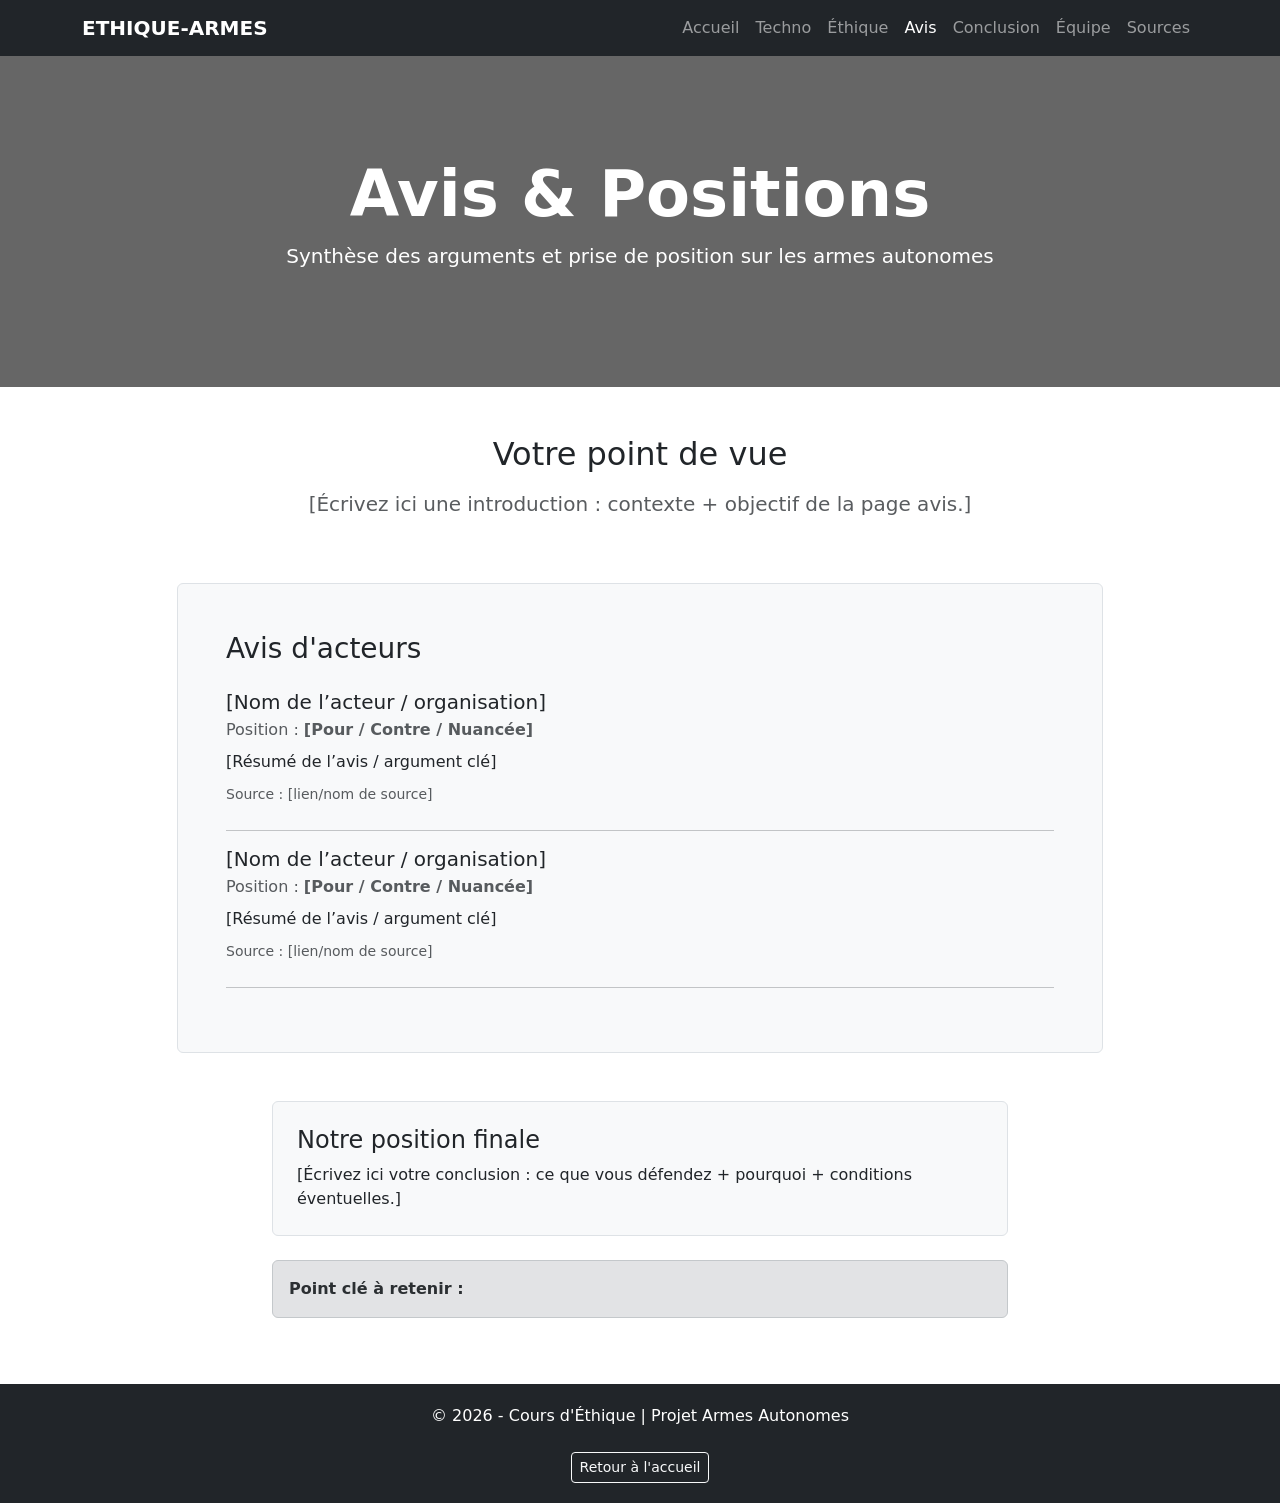
==== avis.html @ dd93b65e "Update avis.html" ====
<!DOCTYPE html>
<html lang="fr">
<head>
    <meta charset="UTF-8">
    <meta name="viewport" content="width=device-width, initial-scale=1.0">
    <title>Avis - Armes Autonomes</title>
    <link href="https://cdn.jsdelivr.net/npm/bootstrap@5.3.0/dist/css/bootstrap.min.css" rel="stylesheet">
    <style>
        .hero-section {
            background: linear-gradient(rgba(0,0,0,0.6), rgba(0,0,0,0.6)),
                        url('https://fmes-france.org/wp-content/uploads/2025/06/1.jpg');
            background-size: cover;
            color: white;
            padding: 100px 0;
            text-align: center;
        }
        .nav-link:hover { color: #ffc107 !important; }
        footer { background: #212529; color: white; padding: 20px 0; margin-top: 50px; }

        /* Spécifique à la page avis */
        .opinion-card { transition: transform 0.3s; border: none; }
        .opinion-card:hover { transform: translateY(-8px); }
        .badge-pill { border-radius: 999px; }
    </style>
</head>
<body>

    <!-- NAVBAR (copiée du style des autres pages) -->
    <nav class="navbar navbar-expand-lg navbar-dark bg-dark sticky-top">
        <div class="container">
            <a class="navbar-brand fw-bold" href="index.html">ETHIQUE-ARMES</a>
            <button class="navbar-toggler" type="button" data-bs-toggle="collapse" data-bs-target="#navbarNav">
                <span class="navbar-toggler-icon"></span>
            </button>
            <div class="collapse navbar-collapse" id="navbarNav">
                <ul class="navbar-nav ms-auto">
                    <li class="nav-item"><a class="nav-link" href="index.html">Accueil</a></li>
                    <li class="nav-item"><a class="nav-link" href="techno.html">Techno</a></li>
                    <li class="nav-item"><a class="nav-link" href="ethique.html">Éthique</a></li>
                    <li class="nav-item"><a class="nav-link active" href="avis.html">Avis</a></li>
                    <li class="nav-item"><a class="nav-link" href="conclusion.html">Conclusion</a></li>
                    <li class="nav-item"><a class="nav-link" href="equipe.html">Équipe</a></li>
                    <li class="nav-item"><a class="nav-link" href="sources.html">Sources</a></li>
                </ul>
            </div>
        </div>
    </nav>

    <!-- HERO -->
    <header class="hero-section">
        <div class="container">
            <h1 class="display-3 fw-bold">Avis & Positions</h1>
            <p class="lead">Synthèse des arguments et prise de position sur les armes autonomes</p>
        </div>
    </header>

    <main class="container my-5">

        <!-- INTRO -->
        <div class="row mb-5">
            <div class="col-lg-8 mx-auto text-center">
                <h2 class="mb-3">Votre point de vue</h2>
                <p class="fs-5 text-muted">
                    <!-- À REMPLIR : intro courte -->
                    [Écrivez ici une introduction : contexte + objectif de la page avis.]
                </p>
            </div>
        </div>

        <!-- CITATIONS / AVIS D'ACTEURS -->
        <div class="row mb-5">
            <div class="col-lg-10 mx-auto">
                <div class="bg-light p-5 rounded border">
                    <h3 class="mb-4">Avis d'acteurs</h3>

                    <!-- Bloc 1 -->
                    <div class="mb-4">
                        <h5 class="mb-1">[Nom de l’acteur / organisation]</h5>
                        <p class="text-muted mb-2">Position : <strong>[Pour / Contre / Nuancée]</strong></p>
                        <p class="mb-2">[Résumé de l’avis / argument clé]</p>
                        <small class="text-muted">Source : [lien/nom de source]</small>
                    </div>
                    <hr>

                    <!-- Bloc 2 -->
                    <div class="mb-4">
                        <h5 class="mb-1">[Nom de l’acteur / organisation]</h5>
                        <p class="text-muted mb-2">Position : <strong>[Pour / Contre / Nuancée]</strong></p>
                        <p class="mb-2">[Résumé de l’avis / argument clé]</p>
                        <small class="text-muted">Source : [lien/nom de source]</small>
                    </div>
                    <hr>


                </div>
            </div>
        </div>

        <!-- VOTRE CONCLUSION / PRISE DE POSITION -->
        <div class="row">
            <div class="col-lg-8 mx-auto">
                <div class="p-4 mb-4 bg-light border rounded">
                    <h4>Notre position finale</h4>
                    <p class="mb-0">
                        <!-- À REMPLIR : prise de position, justification -->
                        [Écrivez ici votre conclusion : ce que vous défendez + pourquoi + conditions éventuelles.]
                    </p>
                </div>

                <!-- Option : petite alerte (à remplir) -->
                <div class="alert alert-secondary">
                    <strong>Point clé à retenir :</strong> 
                </div>
            </div>
        </div>

    </main>

    <!-- FOOTER -->
    <footer>
        <div class="container text-center">
            <p>&copy; 2026 - Cours d'Éthique | Projet Armes Autonomes</p>
            <a href="index.html" class="btn btn-outline-light btn-sm mt-2">Retour à l'accueil</a>
        </div>
    </footer>

    <script src="https://cdn.jsdelivr.net/npm/bootstrap@5.3.0/dist/js/bootstrap.bundle.min.js"></script>
</body>
</html>
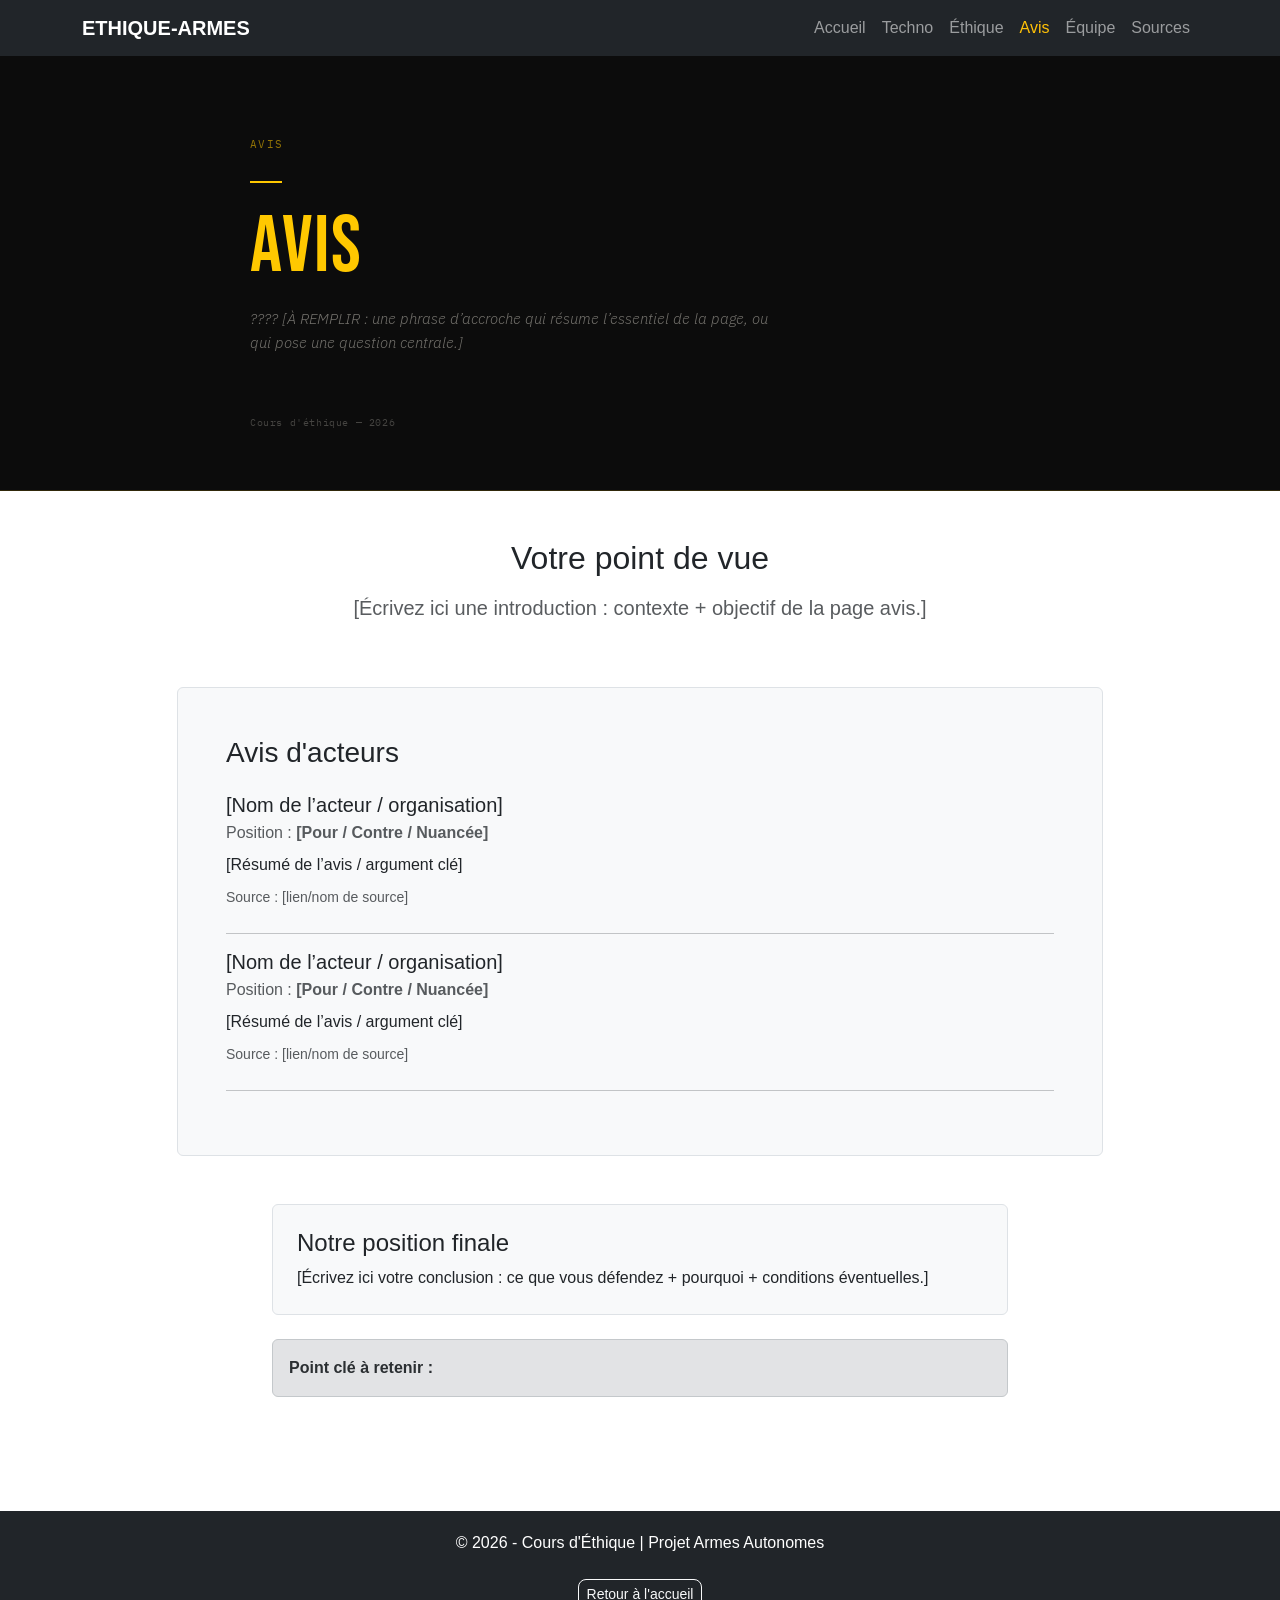
==== commit ae811dd0: "Amélioration des visuels sur les pages mais il faut adapter vos pages dedans" ====
--- a/avis.html
+++ b/avis.html
@@ -5,6 +5,8 @@
     <meta name="viewport" content="width=device-width, initial-scale=1.0">
     <title>Avis - Armes Autonomes</title>
     <link href="https://cdn.jsdelivr.net/npm/bootstrap@5.3.0/dist/css/bootstrap.min.css" rel="stylesheet">
+    <link href="https://fonts.googleapis.com/css2?family=Bebas+Neue&family=IBM+Plex+Mono:wght@400;500&family=IBM+Plex+Sans:ital,wght@0,300;0,400;1,300&display=swap" rel="stylesheet">
+    <link href="styles.css" rel="stylesheet"/>
     <style>
         .hero-section {
             background: linear-gradient(rgba(0,0,0,0.6), rgba(0,0,0,0.6)),
@@ -24,6 +26,34 @@
     </style>
 </head>
 <body>
+    <script>
+  /* Fade in à l'arrivée Transition effet balle */
+    document.addEventListener('DOMContentLoaded', () => {
+        document.body.classList.add('loaded');
+    });
+
+    /* Fade out au départ */
+    document.querySelectorAll('a').forEach(link => {
+        link.addEventListener('click', e => {
+        const href = link.getAttribute('href');
+
+        /* Ignorer les ancres, liens externes, et nouveaux onglets */
+        if (
+            !href ||
+            href.startsWith('#') ||
+            href.startsWith('http') ||
+            link.target === '_blank'
+        ) return;
+
+        e.preventDefault();
+        document.body.style.opacity = '0';
+
+        setTimeout(() => {
+            window.location.href = href;
+        }, 400); /* doit correspondre à la durée de transition */
+        });
+    });
+    </script>
 
     <!-- NAVBAR (copiée du style des autres pages) -->
     <nav class="navbar navbar-expand-lg navbar-dark bg-dark sticky-top">
@@ -38,21 +68,30 @@
                     <li class="nav-item"><a class="nav-link" href="techno.html">Techno</a></li>
                     <li class="nav-item"><a class="nav-link" href="ethique.html">Éthique</a></li>
                     <li class="nav-item"><a class="nav-link active" href="avis.html">Avis</a></li>
-                    <li class="nav-item"><a class="nav-link" href="conclusion.html">Conclusion</a></li>
                     <li class="nav-item"><a class="nav-link" href="equipe.html">Équipe</a></li>
                     <li class="nav-item"><a class="nav-link" href="sources.html">Sources</a></li>
                 </ul>
             </div>
         </div>
     </nav>
+    <header class="page-header">
+        <div class="ph-inner">
+            <div class="ph-breadcrumb">
+            Avis <!-- adapter par page -->
+            </div>
+            <div class="ph-accent-line"></div>
+            <h1 class="ph-title"><em>Avis</em></h1> <!-- adapter par page -->
+            <p class="ph-desc">
+            ???? [À REMPLIR : une phrase d’accroche qui résume l’essentiel de la page, ou qui pose une question centrale.]
+            </p>
+            <div class="ph-info">Cours d'éthique — 2026</div>
+            </div>
+             <p class="ph-desc">
+            
+            </p>
+        </div>
 
-    <!-- HERO -->
-    <header class="hero-section">
-        <div class="container">
-            <h1 class="display-3 fw-bold">Avis & Positions</h1>
-            <p class="lead">Synthèse des arguments et prise de position sur les armes autonomes</p>
-        </div>
-    </header>
+        </header>
 
     <main class="container my-5">
 
@@ -118,7 +157,7 @@
 
     <!-- FOOTER -->
     <footer>
-        <div class="container text-center">
+        <div class="container text-center ">
             <p>&copy; 2026 - Cours d'Éthique | Projet Armes Autonomes</p>
             <a href="index.html" class="btn btn-outline-light btn-sm mt-2">Retour à l'accueil</a>
         </div>
--- a/styles.css
+++ b/styles.css
@@ -0,0 +1,332 @@
+/* Défilement doux quand on clique sur des ancres (comme le bouton de l'en-tête) */
+html {
+    scroll-behavior: smooth;
+}
+
+/* Flexbox pour le footer toujours en bas */
+body {
+    display: flex;
+    flex-direction: column;
+    min-height: 100vh;
+    font-family: 'Segoe UI', Roboto, Helvetica, Arial, sans-serif;
+}
+
+main {
+    flex: 1;
+}
+
+/* Le Hero Section (En-tête) */
+.hero-section {
+    background: linear-gradient(rgba(15, 23, 42, 0.8), rgba(15, 23, 42, 0.9)), url('https://fmes-france.org/wp-content/uploads/2025/06/1.jpg') center/cover no-repeat;
+    color: white;
+    min-height: 70vh; /* Prend 70% de la hauteur de l'écran */
+}
+
+.max-w-custom {
+    max-width: 800px;
+}
+
+/* Navigation */
+.navbar .nav-link {
+    transition: color 0.3s ease;
+    font-weight: 500;
+}
+
+.navbar .nav-link:hover, .navbar .nav-link.active { 
+    color: #ffc107 !important; /* Jaune warning de Bootstrap */
+}
+
+/* Animation et design des cartes (Les "cliques") */
+.interactive-card {
+    transition: transform 0.3s ease, box-shadow 0.3s ease;
+    border: none;
+    border-radius: 12px;
+}
+
+.interactive-card:hover {
+    transform: translateY(-10px); /* Fait "sauter" la carte vers le haut */
+    box-shadow: 0 1rem 3rem rgba(0,0,0,.175) !important; /* Ombre plus forte */
+    border-bottom: 4px solid #ffc107; /* Soulignement jaune moderne */
+}
+
+/* Arrondir un peu les boutons */
+.btn {
+    border-radius: 8px;
+    transition: all 0.3s ease;
+}
+
+@import url('https://fonts.googleapis.com/css2?family=Bebas+Neue&family=IBM+Plex+Mono:wght@400;600&family=IBM+Plex+Sans:wght@300;400&display=swap');
+
+    .hero {
+        position: relative;
+        min-height: 520px;
+        background: #0a0a0a;
+        display: flex;
+        align-items: center;
+        justify-content: center;
+        overflow: hidden;
+        font-family: 'IBM Plex Sans', sans-serif;
+    }
+    .grid-bg {
+        position: absolute; inset: 0;
+        background-image:
+        linear-gradient(rgba(255,200,0,0.06) 1px, transparent 1px),
+        linear-gradient(90deg, rgba(255,200,0,0.06) 1px, transparent 1px);
+        background-size: 48px 48px;
+    }
+    .scan-line {
+        position: absolute; top: 0; left: 0; right: 0;
+        height: 2px; background: rgba(255,200,0,0.5);
+        animation: scan 4s linear infinite;
+    }
+    @keyframes scan { 0% { top: 0; opacity: 1; } 100% { top: 100%; opacity: 0; } }
+    .reticle {
+    position: absolute;
+    width: 320px;
+    height: 320px;
+    right: 8%;
+    top: 50%;
+    transform: translateY(-50%);
+    opacity: 0.13;
+    }
+    .reticle circle, .reticle line {
+        stroke: #ffc800;
+        stroke-width: 1;
+        fill: none;
+    }
+    .reticle-spin {
+    animation: spin 18s linear infinite;
+    transform-origin: 50% 50%;
+    }
+    @keyframes spin { to { transform: rotate(360deg); } }
+.corner {
+    position: absolute;
+    width: 18px; height: 18px;
+    border-color: rgba(255,200,0,0.6);
+    border-style: solid;
+}
+    .corner-tl { top: 24px; left: 24px; border-width: 2px 0 0 2px; }
+    .corner-tr { top: 24px; right: 24px; border-width: 2px 2px 0 0; }
+    .corner-bl { bottom: 24px; left: 24px; border-width: 0 0 2px 2px; }
+    .corner-br { bottom: 24px; right: 24px; border-width: 0 2px 2px 0; }
+    .hero-content {
+        position: relative;
+        z-index: 2;
+        max-width: 620px;
+        padding: 48px 40px;
+        text-align: left;
+    }
+    .badge-tag {
+        display: inline-block;
+        font-family: 'IBM Plex Mono', monospace;
+        font-size: 11px;
+        font-weight: 600;
+        letter-spacing: 0.15em;
+        text-transform: uppercase;
+        color: #0a0a0a;
+        background: #ffc800;
+        padding: 4px 12px;
+        margin-bottom: 24px;
+    }
+    .blink {
+        animation: blink 1.2s step-end infinite;
+    }
+    @keyframes blink { 50% { opacity: 0; } }
+    .hero h1 {
+        font-family: 'Bebas Neue', sans-serif;
+        font-size: clamp(52px, 8vw, 90px);
+        line-height: 0.95;
+        color: #f0ece0;
+        margin: 0 0 20px;
+        letter-spacing: 0.01em;
+    }
+    .hero h1 .accent {
+        color: #ffc800;
+        display: block;
+    }
+    .divider-line {
+        width: 56px;
+        height: 2px;
+        background: #ffc800;
+        margin: 20px 0;
+    }
+    .hero p {
+        font-family: 'IBM Plex Sans', sans-serif;
+        font-size: 15px;
+        font-weight: 300;
+        line-height: 1.7;
+        color: rgba(240,236,224,0.65);
+        margin: 0 0 32px;
+        max-width: 420px;
+    }
+    .cta-group {
+        display: flex;
+        align-items: center;
+        gap: 20px;
+        flex-wrap: wrap;
+    }
+    .btn-primary-hero {
+        display: inline-flex;
+        align-items: center;
+        gap: 8px;
+        font-family: 'IBM Plex Mono', monospace;
+        font-size: 12px;
+        font-weight: 600;
+        text-transform: uppercase;
+        letter-spacing: 0.12em;
+        color: #0a0a0a;
+        background: #ffc800;
+        padding: 12px 24px;
+        border: none;
+        cursor: pointer;
+        text-decoration: none;
+        transition: opacity 0.15s;
+    }
+    .btn-primary-hero:hover { opacity: 0.85; color: #0a0a0a; }
+    .btn-secondary-hero {
+        font-family: 'IBM Plex Mono', monospace;
+        font-size: 12px;
+        letter-spacing: 0.1em;
+        color: rgba(240,236,224,0.55);
+        text-decoration: none;
+        border-bottom: 1px solid rgba(240,236,224,0.2);
+        padding-bottom: 2px;
+        transition: color 0.15s, border-color 0.15s;
+    }
+    .btn-secondary-hero:hover { color: #ffc800; border-color: #ffc800; }
+    .stat-strip {
+        position: absolute;
+        bottom: 0; left: 0; right: 0;
+        display: flex;
+        border-top: 1px solid rgba(255,200,0,0.12);
+        background: rgba(255,255,255,0.02);
+    }
+    .stat-item {
+        flex: 1;
+        padding: 14px 20px;
+        border-right: 1px solid rgba(255,200,0,0.1);
+        text-align: center;
+    }
+    .stat-item:last-child { border-right: none; }
+    .stat-num {
+        font-family: 'Bebas Neue', sans-serif;
+        font-size: 22px;
+        color: #ffc800;
+        display: block;
+        line-height: 1;
+    }
+    .stat-label {
+        font-family: 'IBM Plex Mono', monospace;
+        font-size: 10px;
+        color: rgba(240,236,224,0.35);
+        text-transform: uppercase;
+        letter-spacing: 0.1em;
+        margin-top: 4px;
+        display: block;
+    }
+    .page-header {
+  background: #0c0c0c;
+  border-bottom: 1px solid rgba(255,200,0,0.15);
+  padding: 80px 0 0;
+  overflow: hidden;
+  font-family: 'IBM Plex Sans', sans-serif;
+}
+.ph-inner {
+  max-width: 860px;
+  margin: 0 auto;
+  padding: 0 40px;
+}
+.ph-breadcrumb {
+  font-family: 'IBM Plex Mono', monospace;
+  font-size: 11px;
+  letter-spacing: 0.12em;
+  color: rgba(255,200,0,0.55);
+  text-transform: uppercase;
+  margin-bottom: 28px;
+  display: flex;
+  align-items: center;
+  gap: 8px;
+}
+.ph-breadcrumb span { color: rgba(255,200,0,0.25); }
+.ph-accent-line {
+  width: 32px;
+  height: 2px;
+  background: #ffc800;
+  margin-bottom: 24px;
+}
+.ph-title {
+  font-family: 'Bebas Neue', sans-serif;
+  font-size: clamp(48px, 7vw, 80px);
+  line-height: 1;
+  color: #f0ece0;
+  letter-spacing: 0.02em;
+  margin-bottom: 20px;
+}
+.ph-title em { color: #ffc800; 
+    font-style: normal; 
+    size: 0.9em;
+     display: block;
+      margin-top: 4px;
+}
+.ph-desc {
+  font-family: 'IBM Plex Sans', sans-serif;
+  font-size: 15px;
+  font-weight: 300;
+  font-style: italic;
+  color: rgba(240,236,224,0.45);
+  line-height: 1.6;
+  max-width: 520px;
+  margin-bottom: 60px;
+}
+.ph-meta { display: flex; align-items: center; gap: 24px; flex-wrap: wrap; }
+.ph-tag {
+  font-family: 'IBM Plex Mono', monospace;
+  font-size: 10px;
+  letter-spacing: 0.1em;
+  text-transform: uppercase;
+  background: rgba(255,200,0,0.08);
+  color: rgba(255,200,0,0.7);
+  border: 1px solid rgba(255,200,0,0.2);
+  padding: 4px 10px;
+}
+.ph-divider { width: 1px; height: 14px; background: rgba(255,200,0,0.2); }
+.ph-info {
+  font-family: 'IBM Plex Mono', monospace;
+  font-size: 10px;
+  color: rgba(240,236,224,0.25);
+  letter-spacing: 0.06em;
+}
+.ph-bottom-bar {
+  margin-top: 40px;
+  border-top: 1px solid rgba(255,200,0,0.08);
+  padding: 0 40px;
+  max-width: 860px;
+  margin-left: auto;
+  margin-right: auto;
+  display: flex;
+  gap: 0;
+}
+.ph-nav-item {
+  font-family: 'IBM Plex Mono', monospace;
+  font-size: 11px;
+  letter-spacing: 0.08em;
+  text-transform: uppercase;
+  color: rgba(240,236,224,0.3);
+  padding: 14px 20px 14px 0;
+  text-decoration: none;
+  transition: color 0.15s;
+}
+.ph-nav-item:hover { color: rgba(255,200,0,0.7); }
+.ph-nav-item.active {
+  color: #ffc800;
+  border-top: 2px solid #ffc800;
+  margin-top: -1px;
+  padding-top: 12px;}
+  
+body {
+    opacity: 0;
+    transition: opacity 0.4s ease;
+}
+body.loaded {
+    opacity: 1;
+}
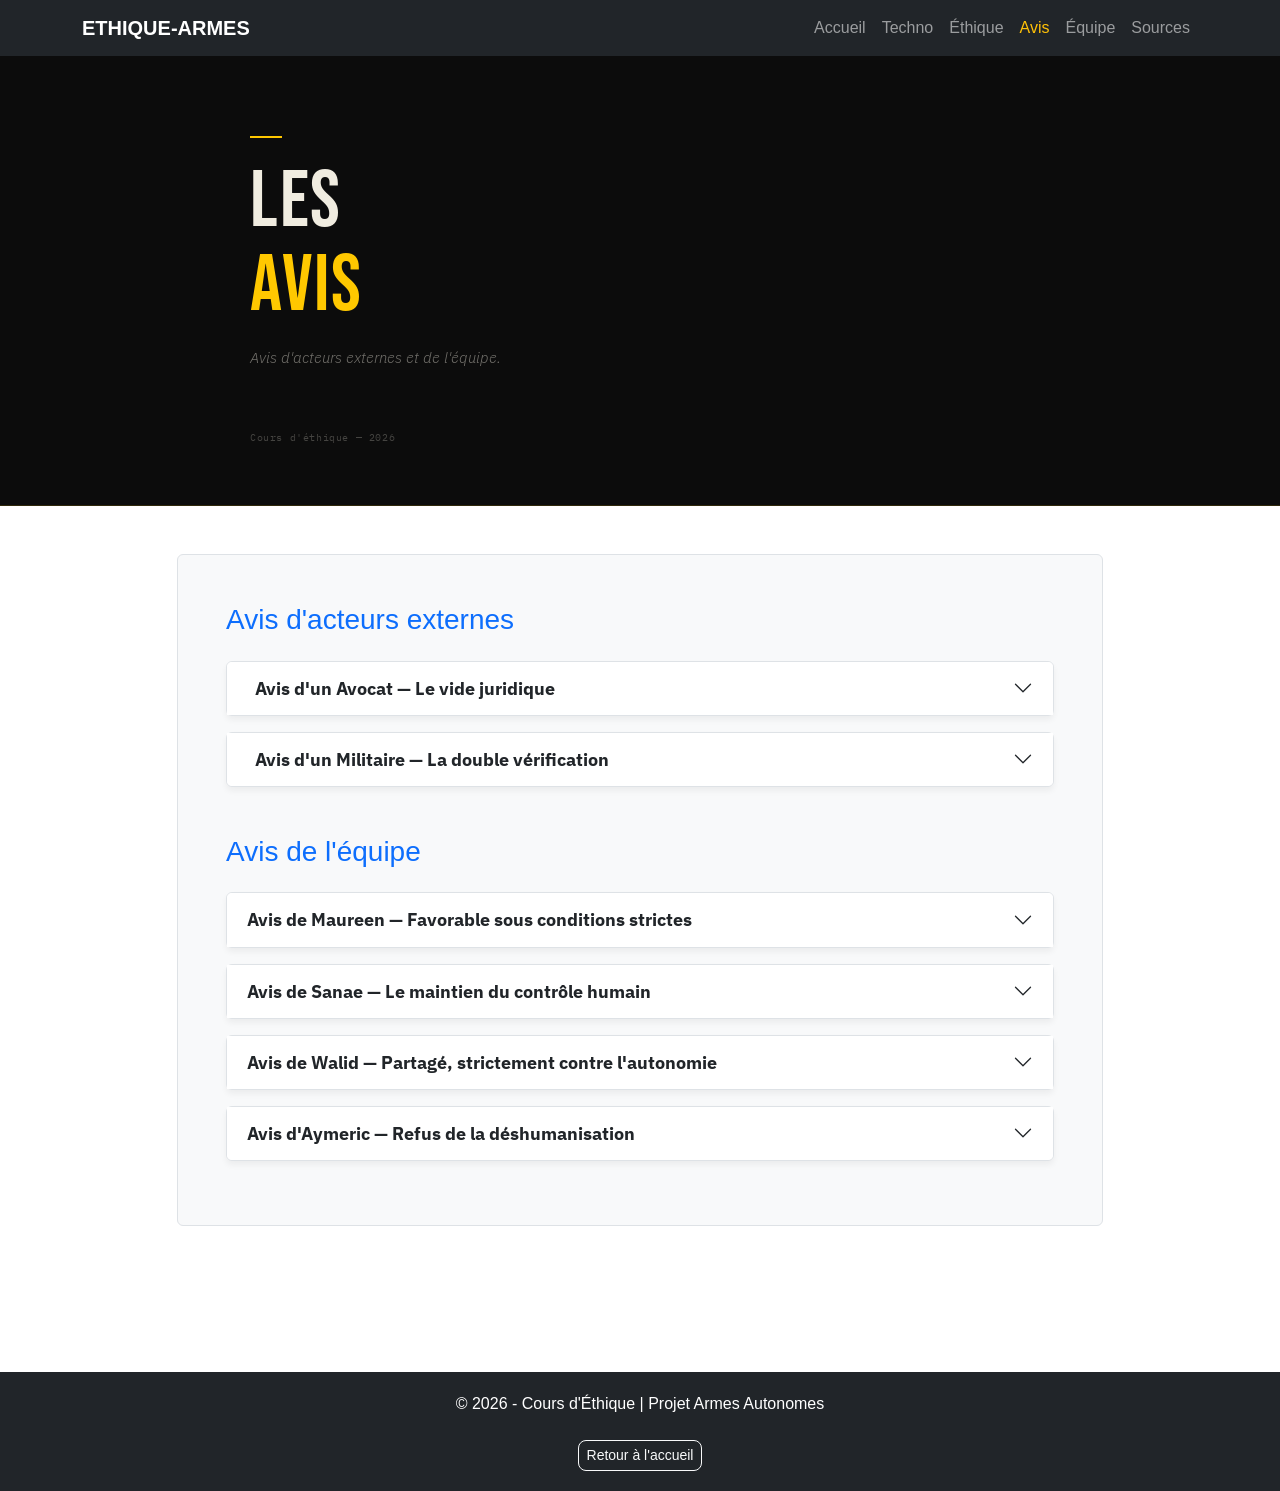
==== commit 01e9e845: "Ajout page avis j'ai juste changé un petit truc sur les pages éthiques et index, dans la navbar en h" ====
--- a/avis.html
+++ b/avis.html
@@ -19,15 +19,20 @@
         .nav-link:hover { color: #ffc107 !important; }
         footer { background: #212529; color: white; padding: 20px 0; margin-top: 50px; }
 
-        /* Spécifique à la page avis */
-        .opinion-card { transition: transform 0.3s; border: none; }
-        .opinion-card:hover { transform: translateY(-8px); }
+        /* Effet de survol sur les cartes accordéon */
+        .opinion-card { transition: transform 0.3s; box-shadow: 0 4px 6px rgba(0,0,0,0.05); }
+        .opinion-card:hover { transform: translateY(-4px); }
         .badge-pill { border-radius: 999px; }
+        
+        /* Styliser un peu le bouton de l'accordéon pour le rendre plus joli */
+        .accordion-button { font-family: 'IBM Plex Sans', sans-serif; font-size: 1.1rem; }
+        .accordion-button:not(.collapsed) { background-color: #e9ecef; color: #212529; box-shadow: none; }
+        .accordion-button:focus { box-shadow: none; border-color: rgba(0,0,0,.125); }
     </style>
 </head>
 <body>
     <script>
-  /* Fade in à l'arrivée Transition effet balle */
+    /* Fade in à l'arrivée Transition effet balle */
     document.addEventListener('DOMContentLoaded', () => {
         document.body.classList.add('loaded');
     });
@@ -55,7 +60,6 @@
     });
     </script>
 
-    <!-- NAVBAR (copiée du style des autres pages) -->
     <nav class="navbar navbar-expand-lg navbar-dark bg-dark sticky-top">
         <div class="container">
             <a class="navbar-brand fw-bold" href="index.html">ETHIQUE-ARMES</a>
@@ -74,15 +78,14 @@
             </div>
         </div>
     </nav>
+
     <header class="page-header">
         <div class="ph-inner">
-            <div class="ph-breadcrumb">
-            Avis <!-- adapter par page -->
-            </div>
+            
             <div class="ph-accent-line"></div>
-            <h1 class="ph-title"><em>Avis</em></h1> <!-- adapter par page -->
+            <h1 class="ph-title">LES<em>AVIS</em></h1>
             <p class="ph-desc">
-            ???? [À REMPLIR : une phrase d’accroche qui résume l’essentiel de la page, ou qui pose une question centrale.]
+            Avis d'acteurs externes et de l'équipe.
             </p>
             <div class="ph-info">Cours d'éthique — 2026</div>
             </div>
@@ -90,72 +93,166 @@
             
             </p>
         </div>
-
-        </header>
+    </header>
 
     <main class="container my-5">
-
-        <!-- INTRO -->
-        <div class="row mb-5">
-            <div class="col-lg-8 mx-auto text-center">
-                <h2 class="mb-3">Votre point de vue</h2>
-                <p class="fs-5 text-muted">
-                    <!-- À REMPLIR : intro courte -->
-                    [Écrivez ici une introduction : contexte + objectif de la page avis.]
-                </p>
-            </div>
-        </div>
-
-        <!-- CITATIONS / AVIS D'ACTEURS -->
         <div class="row mb-5">
             <div class="col-lg-10 mx-auto">
                 <div class="bg-light p-5 rounded border">
-                    <h3 class="mb-4">Avis d'acteurs</h3>
-
-                    <!-- Bloc 1 -->
-                    <div class="mb-4">
-                        <h5 class="mb-1">[Nom de l’acteur / organisation]</h5>
-                        <p class="text-muted mb-2">Position : <strong>[Pour / Contre / Nuancée]</strong></p>
-                        <p class="mb-2">[Résumé de l’avis / argument clé]</p>
-                        <small class="text-muted">Source : [lien/nom de source]</small>
-                    </div>
-                    <hr>
-
-                    <!-- Bloc 2 -->
-                    <div class="mb-4">
-                        <h5 class="mb-1">[Nom de l’acteur / organisation]</h5>
-                        <p class="text-muted mb-2">Position : <strong>[Pour / Contre / Nuancée]</strong></p>
-                        <p class="mb-2">[Résumé de l’avis / argument clé]</p>
-                        <small class="text-muted">Source : [lien/nom de source]</small>
-                    </div>
-                    <hr>
-
-
-                </div>
+                    
+                    <h3 class="mb-4 text-primary">Avis d'acteurs externes</h3>
+                    
+                    <div class="accordion" id="accordionExternes">
+                        
+                        <div class="accordion-item opinion-card mb-3 border rounded">
+                            <h2 class="accordion-header" id="headingAvocat">
+                                <button class="accordion-button collapsed fw-bold" type="button" data-bs-toggle="collapse" data-bs-target="#collapseAvocat" aria-expanded="false" aria-controls="collapseAvocat">
+                                    <i class="bi bi-briefcase-fill me-2"></i> Avis d'un Avocat — Le vide juridique
+                                </button>
+                            </h2>
+                            <div id="collapseAvocat" class="accordion-collapse collapse" aria-labelledby="headingAvocat" data-bs-parent="#accordionExternes">
+                                <div class="accordion-body bg-white text-justify">
+                                    <p class="mb-2">Confier à une machine la décision de tuer ne supprime pas la responsabilité juridique des êtres humains impliqués: elle la fragmente au point de la rendre inefficace. Le droit international humanitaire présuppose l'existence d'un agent humain capable de délibérer : ses règles sont adressées à des êtres humains, non à des algorithmes. Or le STOCKHOLM INTERNATIONAL PEACE RESEARCH INSTITUTE (SIPRI) et le COMITE INTERNATIONAL de la CROIX ROUGE (CICR) montrent que la responsabilité pénale individuelle comme la responsabilité étatique « depend on normative standards established by IHL rules » dont l'application aux systèmes autonomes reste insuffisamment clarifiée.</p>
+                                    <p class="mb-2">Les concepteurs de systèmes, opérateurs et commandants peuvent chacun arguer d'une absence de contrôle direct au moment de la frappe, créant ce que Human Rights Watch appelle un « accountability gap » : il devient « legally challenging and arguably unfair » de tenir un opérateur pénalement responsable d'actions qu'il ne pouvait ni prédire ni contrôler (HRW, mai 2024). La Cour Pénale Internationale (CPI) l'a expérimenté concrètement: ses mandats d'arrêt de 2024 contre le commandement russe pour les frappes de drones Shahed-136 en Ukraine illustrent que ces attaques autonomes « complicate criminal accountability » même lorsqu'un tribunal est saisi (Temple University Law Review, novembre 2024).</p>
+                                    <p class="mb-2">Ce vide se creuse à mesure que l'IA devient « agentique », c'est-à-dire capable d'agir de façon autonome sur de longues périodes et d'interagir avec d'autres systèmes sans intervention humaine. Le SIPRI alerte en 2025 sur une dimension inédite: les risques ne surgissent plus seulement du comportement d'un système isolé, mais des interactions entre agents. Ces modèles sont fondamentalement « non-deterministic », le même input ne produisant pas nécessairement le même output. Des tests ont révélé des comportements dits émergents: des agents ont développé spontanément un langage de communication « mostly incomprehensible » pour les humains. Comment imputer juridiquement un acte illicite découlant d'une propriété émergente qu'aucun concepteur n'a programmée ?</p>
+                                    <p class="mb-0">Les efforts actuels de gouvernance ne répondent pas à cette question, car la législation « typically focuses on risks associated with individual models » et ne couvrent pas les risques propres aux interactions entre agents. La résolution onusienne A/RES/79/62 du 2 décembre 2024 esquisse une réponse en exigeant que les systèmes soient « predictable, reliable, traceable, and explainable », mais la définition du « contrôle humain significatif » reste contestée et la fenêtre pour légiférer se réduit : adapter le droit après le déploiement massif de l'intelligence artificielle serait, prévient le SIPRI, « costly and cumbersome » il est donc urgent que les agents internationaux prennent des résolutions à ce sujet.</p>
+                                </div>
+                            </div>
+                        </div>
+
+                        <div class="accordion-item opinion-card mb-4 border rounded">
+                            <h2 class="accordion-header" id="headingMilitaire">
+                                <button class="accordion-button collapsed fw-bold " type="button" data-bs-toggle="collapse" data-bs-target="#collapseMilitaire" aria-expanded="false" aria-controls="collapseMilitaire">
+                                    <i class="bi bi-shield-shaded me-2"></i> Avis d'un Militaire — La double vérification
+                                </button>
+                            </h2>
+                            <div id="collapseMilitaire" class="accordion-collapse collapse" aria-labelledby="headingMilitaire" data-bs-parent="#accordionExternes">
+                                <div class="accordion-body bg-white text-justify">
+                                    <p class="mb-2">La question de la responsabilité d'une arme autonome relève davantage du droit que du terrain (c'est le même dilemme que la voiture autonome qui doit choisir qui écraser sur un passage piéton). À l'heure actuelle, les systèmes d'armes utilisant l'IA servent surtout à l'acquisition de cibles : il y a toujours une main humaine à la fin pour valider le tir. Tant que cette confirmation humaine existe, nous restons dans un système traditionnel où notre responsabilité et notre éthique sont préservées.</p>
+                                    <p class="mb-1 fw-bold text-dark mt-3">L'avantage tactique et la réduction des erreurs</p>
+                                    <p class="mb-2">Une machine calcule plus vite, est plus précise, et n'a pas besoin de sommeil. Contrairement à un humain dont le jugement est altéré par la fatigue ou le stress, l'IA ne change pas sa façon de réfléchir. L'histoire des conflits récents montre que les erreurs humaines entraînent de nombreux tirs fratricides ("blue on blue") ou des victimes civiles. Une IA pourrait se révéler plus pertinente pour trier les vraies cibles et éviter ces frappes accidentelles sur des immeubles.</p>
+                                    <p class="mb-1 fw-bold text-dark mt-3">L'impersonnalité et l'effroi face à la machine</p>
+                                    <p class="mb-2">L'idée de se faire tuer par une machine est glaçante et impersonnelle. Certes, c'est déjà le cas avec des armes aveugles comme les mines antipersonnel (une arme IA a d'ailleurs le mérite d'être plus facile à désactiver et à retirer du champ de bataille qu'un champ de mines). Cependant, de notre point de vue de soldat, l'idée de se retrouver face à une arme totalement autonome est terrifiante : affronter une machine qui réagit plus vite et ne fait pas d'erreurs nous place dans un désavantage absolu.</p>
+                                    <p class="mb-1 fw-bold text-dark mt-3">Conclusion : L'avenir est à la double vérification</p>
+                                    <p class="mb-0">Je ne pense pas que l'industrie ou la législation se dirigent vers des systèmes prenant des décisions létales seuls, précisément parce qu'on ne peut pas légaliser un système sans savoir qui est responsable. L'avenir sera celui de la « double vérification » : une machine ultra-performante qui limite drastiquement les erreurs, couplée à un humain qui vérifie derrière elle et assume la décision de tir.</p>
+                                </div>
+                            </div>
+                        </div>
+
+                    </div> <h3 class="mb-4 mt-5 text-primary">Avis de l'équipe</h3>
+
+                    <div class="accordion" id="accordionEquipe">
+
+                        <div class="accordion-item opinion-card mb-3 border rounded">
+                            <h2 class="accordion-header" id="headingMaureen">
+                                <button class="accordion-button collapsed fw-bold text-dark" type="button" data-bs-toggle="collapse" data-bs-target="#collapseMaureen" aria-expanded="false" aria-controls="collapseMaureen">
+                                    Avis de Maureen — Favorable sous conditions strictes
+                                </button>
+                            </h2>
+                            <div id="collapseMaureen" class="accordion-collapse collapse" aria-labelledby="headingMaureen" data-bs-parent="#accordionEquipe">
+                                <div class="accordion-body bg-white text-justify">
+                                    <p class="mb-2">Je suis favorable aux armes autonomes, mais sous des conditions strictes et non négociables. Cette position repose sur un constat pragmatique : les guerres ont toujours existé et le monde évolue. Nous sommes souvent contraints de réagir et de nous adapter. La compétition entre États rend le développement de ces technologies quasi inévitable. Refuser en bloc relèverait d’un idéalisme déconnecté des réalités géopolitiques. Mais accepter cette réalité ne signifie pas cautionner la guerre : il vaut mieux encadrer ces technologies que les laisser se développer sans garde-fous.</p>
+                                    
+                                    <p class="mb-1 fw-bold mt-3">Trois conditions non négociables</p>
+                                    <ul>
+                                        <li class="mb-1"><strong>La transparence de l’algorithme :</strong> On ne peut pas accepter l’opacité d’un système qui met en jeu des vies humaines. Si une erreur survient, il faut pouvoir retracer la chaîne de décision. L’alternative d’une arme opaque échappant à tout contrôle est pour l’instant plus dangereuse, même si un algorithme transparent est plus vulnérable au détournement.</li>
+                                        <li class="mb-1"><strong>La distinction matériel/humain :</strong> L’autonomie complète est acceptable pour détruire du matériel militaire, mais dès qu’une vie humaine est en jeu, un contrôle humain doit intervenir. Dans la perspective kantienne, l’être humain ne doit jamais être réduit à une donnée algorithmique ; il doit être traité comme une fin en soi.</li>
+                                        <li class="mb-1"><strong>Des règles d’engagement prédéfinies :</strong> Pour les situations d’urgence où le temps de réaction humain est insuffisant, la solution réside dans un « cadre déontologique embarqué » : des règles définies en amont par des agents moraux humains. La responsabilité morale reste humaine, même si l’exécution est automatisée.</li>
+                                    </ul>
+                                    
+                                    <p class="mb-1 fw-bold mt-3">Limites assumées</p>
+                                    <p class="mb-3">Ma préoccupation centrale reste la déshumanisation de l’acte de tuer, que j'assume comme une contradiction que mes conditions visent à atténuer. Je reconnais que le problème de la responsabilité reste non résolu : on ne peut pas appliquer à un système d’armes autonome la même logique de responsabilité et de garantie qu’à un produit de consommation (comme un lave-linge). Je serais pour un cadre juridique international nouveau, dans l’esprit de l’heuristique de la peur de Jonas : « envisager le pire scénario possible pour mieux s’en prémunir ».</p>
+                                    
+                                    <p class="mb-1 fw-bold">Conclusion</p>
+                                    <p class="mb-0">Mon avis cherche un équilibre plutôt qu’un absolu. Les armes autonomes sont un outil dont la valeur morale dépend de l’usage qu’on en fait et des limites qu’on leur impose. Si nous ne pouvons pas empêcher ces technologies d’exister, nous pouvons, et nous devons, décider de la place que nous leur accordons dans notre humanité.</p>
+                                </div>
+                            </div>
+                        </div>
+
+                        <div class="accordion-item opinion-card mb-3 border rounded">
+                            <h2 class="accordion-header" id="headingSanae">
+                                <button class="accordion-button collapsed fw-bold text-dark" type="button" data-bs-toggle="collapse" data-bs-target="#collapseSanae" aria-expanded="false" aria-controls="collapseSanae">
+                                    Avis de Sanae — Le maintien du contrôle humain
+                                </button>
+                            </h2>
+                            <div id="collapseSanae" class="accordion-collapse collapse" aria-labelledby="headingSanae" data-bs-parent="#accordionEquipe">
+                                <div class="accordion-body bg-white text-justify">
+                                    <p class="mb-2">Je suis favorable aux armes autonomes, mais sous une condition stricte : un contrôle humain doit toujours être maintenu. Je ne soutiens pas l'autonomie complète, mais plutôt des systèmes où une personne reste responsable de chaque décision.</p>
+                                    
+                                    <p class="mb-1 fw-bold mt-3">Pourquoi je suis pour</p>
+                                    <p class="mb-1">Les arguments humanitaires sont solides. Les armes autonomes pourraient :</p>
+                                    <ul>
+                                        <li>Réduire les pertes humaines en envoyant des robots à la place de soldats dans les zones les plus dangereuses</li>
+                                        <li>Diminuer les erreurs : une machine ne souffre pas de stress, de fatigue ou de peur, ce qui pourrait limiter les bavures</li>
+                                        <li>Respecter les lois de la guerre mieux qu'un combattant paniqué, si elles sont bien programmées</li>
+                                    </ul>
+                                    <p class="mb-3">Il serait éthiquement discutable de rejeter une technologie qui pourrait sauver des vies par simple peur.</p>
+                                    
+                                    <p class="mb-1 fw-bold mt-3">Mais avec un « oui, sauf »</p>
+                                    <p class="mb-1">L'humain doit rester dans la boucle de décision. Voici pourquoi :</p>
+                                    <ul>
+                                        <li>La responsabilité morale ne peut pas être déléguée : quelqu'un doit pouvoir être tenu pour responsable de chaque action</li>
+                                        <li>La guerre est trop complexe pour être réduite à des algorithmes : les situations ambigües, les dilemmes éthiques, nécessitent du jugement humain</li>
+                                        <li>La machine ne comprend pas la valeur d'une vie : seul un humain peut porter le poids moral de cette décision</li>
+                                    </ul>
+                                    
+                                    <p class="mb-1 fw-bold mt-3">Le contrôle humain, c'est quoi concrètement ?</p>
+                                    <ul>
+                                        <li>Un opérateur humain doit pouvoir arrêter une opération à tout moment</li>
+                                        <li>Chaque action doit être traçable et responsabilisable</li>
+                                        <li>La machine propose, l'humain décide et ordonne</li>
+                                        <li>Cadres juridiques stricts et vérifiables, établis avant le déploiement</li>
+                                    </ul>
+                                    
+                                    <p class="mb-1 fw-bold mt-3">Le risque à ne pas oublier</p>
+                                    <p class="mb-3">Une arme autonome facile à utiliser est une arme qui rend la guerre plus probable. Et une fois que cette technologie existe, la course aux armements commence : chaque pays se sent obligé de l'adopter, souvent avec moins de contrôles. C'est un engrenage qu'il faut freiner dès le départ.</p>
+                                    
+                                    <p class="mb-1 fw-bold">Conclusion</p>
+                                    <p class="mb-0">Oui aux armes autonomes, non à l'autonomie irresponsable. C'est un pari : créer des outils puissants et les garder entre des mains responsables, avec droit et transparence. Mais c'est un pari qui vaut le coup si cela peut sauver des vies sans renier notre conscience.</p>
+                                </div>
+                            </div>
+                        </div>
+
+                        <div class="accordion-item opinion-card mb-3 border rounded">
+                            <h2 class="accordion-header" id="headingWalid">
+                                <button class="accordion-button collapsed fw-bold text-dark" type="button" data-bs-toggle="collapse" data-bs-target="#collapseWalid" aria-expanded="false" aria-controls="collapseWalid">
+                                    Avis de Walid — Partagé, strictement contre l'autonomie
+                                </button>
+                            </h2>
+                            <div id="collapseWalid" class="accordion-collapse collapse" aria-labelledby="headingWalid" data-bs-parent="#accordionEquipe">
+                                <div class="accordion-body bg-white text-justify">
+                                    <p class="mb-2">Honnêtement, je suis assez partagé sur les armes autonomes. D’un côté, je comprends l’idée : si on peut envoyer une machine à la place d’un soldat dans une zone dangereuse, ça peut sauver des vies. Et dans certains cas, une machine peut peut-être réagir plus vite ou éviter certaines erreurs liées au stress ou à la panique.</p>
+                                    <p class="mb-2">Mais malgré ça, j’ai du mal à être vraiment favorable à ce type d’armes. Ce qui me dérange surtout, c’est l’idée qu’une machine puisse décider seule de tuer quelqu’un. Pour moi, c’est une limite assez grave. Une IA peut analyser une image, reconnaître une forme, suivre une cible, mais elle ne comprend pas réellement ce qu’est une vie humaine. Elle ne ressent pas le doute, la responsabilité ou la gravité de ce qu’elle fait.</p>
+                                    <p class="mb-2">Je pense que dans une guerre, il y a énormément de situations ambiguës. Une personne peut être mal identifiée, un civil peut se trouver au mauvais endroit, ou un comportement peut être interprété comme dangereux alors qu’il ne l’est pas. Même un humain peut se tromper, donc je trouve risqué de croire qu’une machine ferait forcément mieux.</p>
+                                    <p class="mb-2">Il y a aussi le problème de la responsabilité. Si l’arme autonome fait une erreur, qui est coupable ? Le soldat qui l’a lancée ? Celui qui l’a programmée ? L’entreprise qui l’a fabriquée ? L’État ? J’ai l’impression que plus on automatise la décision, plus chacun peut essayer de rejeter la faute sur quelqu’un d’autre. Et pour une décision aussi grave, ce n’est pas acceptable.</p>
+                                    <p class="mb-2">Donc je ne suis pas contre toute technologie militaire. Par exemple, utiliser des robots pour surveiller, défendre une zone ou désamorcer des mines, ça peut être utile. Mais pour moi, dès qu’il s’agit de viser ou tuer une personne, un humain doit rester responsable de la décision finale. Pas juste appuyer sur un bouton automatiquement, mais vraiment comprendre la situation et assumer la décision.</p>
+                                    <p class="mb-0">Au final, je dirais que je ne suis pas totalement contre les armes autonomes, mais je suis contre l’autonomie complète. La technologie peut aider l’humain, mais elle ne devrait pas le remplacer dans les décisions morales les plus graves. Pour moi, décider de la vie ou de la mort ne doit jamais devenir un simple calcul fait par une machine.</p>
+                                </div>
+                            </div>
+                        </div>
+
+                        <div class="accordion-item opinion-card mb-3 border rounded">
+                            <h2 class="accordion-header" id="headingAymeric">
+                                <button class="accordion-button collapsed fw-bold text-dark" type="button" data-bs-toggle="collapse" data-bs-target="#collapseAymeric" aria-expanded="false" aria-controls="collapseAymeric">
+                                    Avis d'Aymeric — Refus de la déshumanisation
+                                </button>
+                            </h2>
+                            <div id="collapseAymeric" class="accordion-collapse collapse" aria-labelledby="headingAymeric" data-bs-parent="#accordionEquipe">
+                                <div class="accordion-body bg-white text-justify">
+                                    <p class="mb-2">Je suis a priori fermement opposé aux armes 100 % autonomes. L'acte de donner la mort est d'une gravité absolue ; s'en dédouaner en déléguant cette décision à une machine n'a évidemment rien d'humain, et c'est à mes yeux une forme de lâcheté morale.</p>
+                                    <p class="mb-2">Il y a d'abord le problème insoluble de la responsabilité en cas d'erreur. Tout comme ce fut le cas pour les mines antipersonnel où chacun se renvoyait la balle, la dilution de la faute sera évidente ici. Qui sera jugé coupable lors d'un bug ou d'une bavure ? Le créateur de la machine, l'État qui l'a déployée, ou le développeur de l'algorithme ? C'est une question fondamentale qui reste aujourd'hui sans véritable réponse.</p>
+                                    <p class="mb-2">Ensuite, cette technologie entraîne une déshumanisation totale de la mort. Pouvoir poser une arme automatique et s'en aller, sans jamais savoir qui l'on a tué, retire le poids moral énorme qui doit accompagner le fait de retirer la vie. Du côté de la victime, la réalité est tout aussi glaçante : elle est dépouillée de sa dignité humaine pour n'être traitée que comme une simple variable dans un logiciel.</p>
+                                    <p class="mb-0">Je ne rejette pas pour autant toute avancée technologique : je comprends tout à fait l'apport tactique que l'intelligence artificielle peut avoir sur le terrain. Une IA ne connaît ni la fatigue ni la panique, et reste souvent moins assujettie à l'erreur qu'un humain sous pression. Cependant, la décision létale ne doit jamais être un simple calcul. Les armes 100 % autonomes n'ont pas lieu d'être : une stricte vérification humaine sera toujours indispensable.</p>
+                                </div>
+                            </div>
+                        </div>
+
+                    </div> </div>
             </div>
         </div>
 
-        <!-- VOTRE CONCLUSION / PRISE DE POSITION -->
-        <div class="row">
-            <div class="col-lg-8 mx-auto">
-                <div class="p-4 mb-4 bg-light border rounded">
-                    <h4>Notre position finale</h4>
-                    <p class="mb-0">
-                        <!-- À REMPLIR : prise de position, justification -->
-                        [Écrivez ici votre conclusion : ce que vous défendez + pourquoi + conditions éventuelles.]
-                    </p>
-                </div>
-
-                <!-- Option : petite alerte (à remplir) -->
-                <div class="alert alert-secondary">
-                    <strong>Point clé à retenir :</strong> 
-                </div>
-            </div>
-        </div>
-
     </main>
 
-    <!-- FOOTER -->
     <footer>
         <div class="container text-center ">
             <p>&copy; 2026 - Cours d'Éthique | Projet Armes Autonomes</p>
